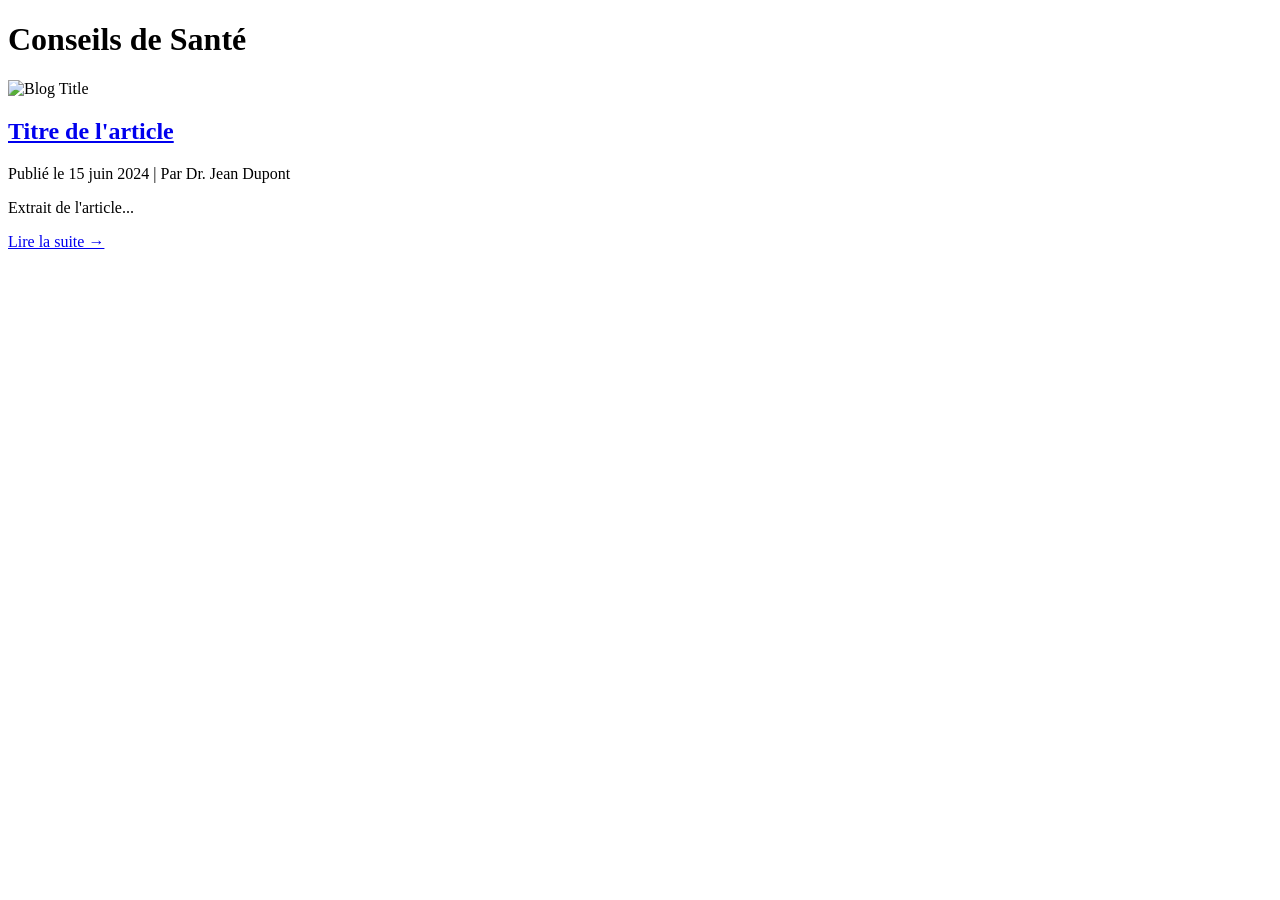
==== blog.html @ 930e70c9 "Add files via upload" ====
<!DOCTYPE html>
<html lang="fr">
<head>
  <!-- ... -->
  <title>Diagnos Pharmacy - Blog</title>
</head>
<body>
  <header><!-- ... --></header>

  <main class="blog-page">
    <div class="container">
      <h1 class="page-title">Conseils de Santé</h1>
      
      <div class="blog-grid">
        <!-- Blog Post -->
        <article class="blog-post">
          <img src="path/to/blog-image.jpg" alt="Blog Title">
          <div class="post-content">
            <h2><a href="blog-post.html">Titre de l'article</a></h2>
            <p class="post-meta">Publié le 15 juin 2024 | Par Dr. Jean Dupont</p>
            <p class="excerpt">Extrait de l'article...</p>
            <a href="blog-post.html" class="read-more">Lire la suite →</a>
          </div>
        </article>
      </div>

      <div class="pagination">
        <!-- ... -->
      </div>
    </div>
  </main>

  <footer><!-- ... --></footer>
</body>
</html>
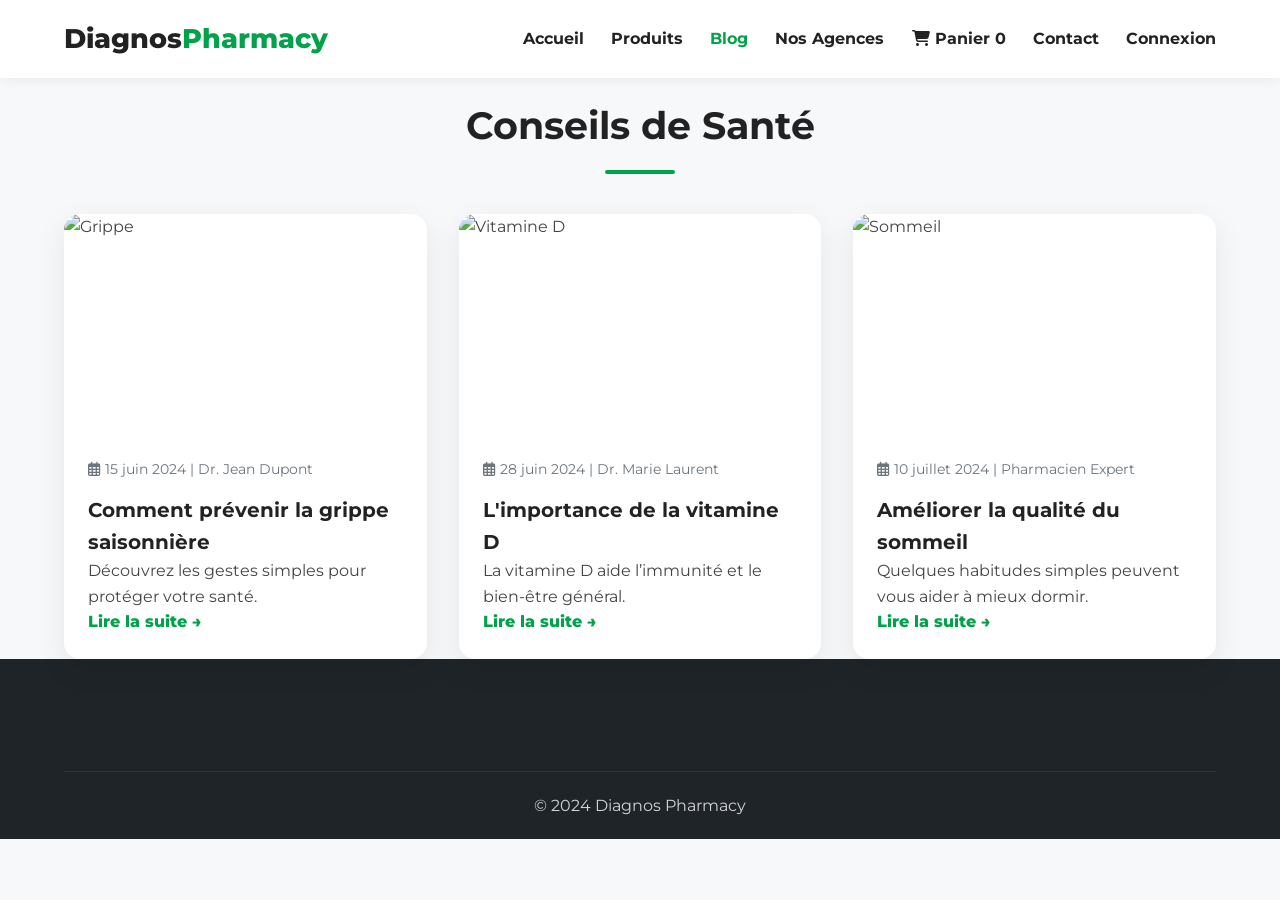
==== commit 796d9ae8: "Add files via upload" ====
--- a/blog.html
+++ b/blog.html
@@ -1,35 +1,124 @@
 <!DOCTYPE html>
 <html lang="fr">
 <head>
-  <!-- ... -->
+  <meta charset="UTF-8">
+  <meta name="viewport" content="width=device-width, initial-scale=1.0">
   <title>Diagnos Pharmacy - Blog</title>
+
+  <link rel="stylesheet" href="styles.css">
+  <link href="https://fonts.googleapis.com/css2?family=Montserrat:wght@400;600;700&display=swap" rel="stylesheet">
+  <link rel="stylesheet" href="https://cdnjs.cloudflare.com/ajax/libs/font-awesome/6.5.0/css/all.min.css">
+  <link href="https://unpkg.com/aos@2.3.1/dist/aos.css" rel="stylesheet">
 </head>
+
 <body>
-  <header><!-- ... --></header>
 
-  <main class="blog-page">
-    <div class="container">
-      <h1 class="page-title">Conseils de Santé</h1>
-      
-      <div class="blog-grid">
-        <!-- Blog Post -->
-        <article class="blog-post">
-          <img src="path/to/blog-image.jpg" alt="Blog Title">
-          <div class="post-content">
-            <h2><a href="blog-post.html">Titre de l'article</a></h2>
-            <p class="post-meta">Publié le 15 juin 2024 | Par Dr. Jean Dupont</p>
-            <p class="excerpt">Extrait de l'article...</p>
-            <a href="blog-post.html" class="read-more">Lire la suite →</a>
+<header>
+  <div class="container header-container">
+    <a href="index.html" class="logo">Diagnos<span>Pharmacy</span></a>
+
+    <nav>
+      <ul>
+        <li><a href="index.html">Accueil</a></li>
+        <li><a href="products.html">Produits</a></li>
+        <li><a href="blog.html" class="active">Blog</a></li>
+        <li><a href="locations.html">Nos Agences</a></li>
+        <li><a href="cart.html"><i class="fas fa-shopping-cart"></i> Panier <span class="cart-count">0</span></a></li>
+        <li><a href="contact.html">Contact</a></li>
+
+        <li class="user-menu" id="user-menu">
+          <a href="login.html" id="user-link">Connexion</a>
+
+          <div class="user-dropdown" id="user-dropdown">
+            <a href="my-orders.html">Mes commandes</a>
+            <button type="button" onclick="logoutUser()">Déconnexion</button>
           </div>
-        </article>
-      </div>
+        </li>
+      </ul>
+    </nav>
 
-      <div class="pagination">
-        <!-- ... -->
-      </div>
+    <button class="mobile-menu-btn" aria-label="Menu mobile">
+      <i class="fas fa-bars"></i>
+    </button>
+  </div>
+</header>
+
+<div class="mobile-nav">
+  <ul>
+    <li><a href="index.html">Accueil</a></li>
+    <li><a href="products.html">Produits</a></li>
+    <li><a href="blog.html" class="active">Blog</a></li>
+    <li><a href="locations.html">Nos Agences</a></li>
+    <li><a href="cart.html">Panier <span class="cart-count">0</span></a></li>
+    <li><a href="contact.html">Contact</a></li>
+
+    <li><a href="login.html" id="mobile-user-link">Connexion</a></li>
+    <li><a href="my-orders.html" id="mobile-orders-link" style="display:none;">Mes commandes</a></li>
+    <li>
+      <button type="button" class="mobile-logout-btn" onclick="logoutUser()" style="display:none;">
+        Déconnexion
+      </button>
+    </li>
+  </ul>
+</div>
+
+<main class="blog-page">
+  <div class="container">
+    <h1 class="page-title" data-aos="fade-up">Conseils de Santé</h1>
+
+    <div class="blog-grid">
+
+      <article class="blog-post" data-aos="fade-up">
+        <img src="https://images.unsplash.com/photo-1505751172876-fa1923c5c528?auto=format&fit=crop&w=1200&q=80" alt="Grippe">
+        <div class="post-content">
+          <p class="post-meta"><i class="far fa-calendar-alt"></i> 15 juin 2024 | Dr. Jean Dupont</p>
+          <h2>Comment prévenir la grippe saisonnière</h2>
+          <p class="excerpt">Découvrez les gestes simples pour protéger votre santé.</p>
+          <a href="#" class="read-more">Lire la suite →</a>
+        </div>
+      </article>
+
+      <article class="blog-post" data-aos="fade-up">
+        <img src="https://images.unsplash.com/photo-1576091160550-2173dba999ef?auto=format&fit=crop&w=1200&q=80" alt="Vitamine D">
+        <div class="post-content">
+          <p class="post-meta"><i class="far fa-calendar-alt"></i> 28 juin 2024 | Dr. Marie Laurent</p>
+          <h2>L'importance de la vitamine D</h2>
+          <p class="excerpt">La vitamine D aide l’immunité et le bien-être général.</p>
+          <a href="#" class="read-more">Lire la suite →</a>
+        </div>
+      </article>
+
+      <article class="blog-post" data-aos="fade-up">
+        <img src="https://images.unsplash.com/photo-1579684385127-1ef15d508118?auto=format&fit=crop&w=1200&q=80" alt="Sommeil">
+        <div class="post-content">
+          <p class="post-meta"><i class="far fa-calendar-alt"></i> 10 juillet 2024 | Pharmacien Expert</p>
+          <h2>Améliorer la qualité du sommeil</h2>
+          <p class="excerpt">Quelques habitudes simples peuvent vous aider à mieux dormir.</p>
+          <a href="#" class="read-more">Lire la suite →</a>
+        </div>
+      </article>
+
     </div>
-  </main>
+  </div>
+</main>
 
-  <footer><!-- ... --></footer>
+<footer>
+  <div class="container">
+    <div class="footer-bottom">
+      <p>&copy; 2024 Diagnos Pharmacy</p>
+    </div>
+  </div>
+</footer>
+
+<script src="script.js"></script>
+<script src="https://unpkg.com/aos@2.3.1/dist/aos.js"></script>
+<script>
+  AOS.init({
+    duration: 900,
+    once: true,
+    offset: 120
+  });
+</script>
+
 </body>
 </html>
--- a/styles.css
+++ b/styles.css
@@ -0,0 +1,1313 @@
+html {
+  scroll-behavior: smooth;
+}
+
+:root {
+  --primary: #00a349;
+  --primary-dark: #00873c;
+  --dark: #222;
+  --text: #444;
+  --muted: #6c757d;
+  --light: #f6f8fa;
+  --white: #fff;
+  --danger: #dc3545;
+  --radius: 16px;
+  --shadow: 0 10px 30px rgba(0, 0, 0, 0.08);
+  --shadow-hover: 0 16px 40px rgba(0, 0, 0, 0.14);
+  --transition: 0.3s ease;
+}
+
+* {
+  margin: 0;
+  padding: 0;
+  box-sizing: border-box;
+}
+
+html {
+  scroll-behavior: smooth;
+}
+
+body {
+  font-family: "Montserrat", sans-serif;
+  background: var(--light);
+  color: var(--text);
+  line-height: 1.6;
+  overflow-x: hidden;
+}
+
+a {
+  text-decoration: none;
+  color: inherit;
+}
+
+ul {
+  list-style: none;
+}
+
+img {
+  width: 100%;
+  display: block;
+}
+
+button,
+input,
+select,
+textarea {
+  font-family: inherit;
+}
+
+/* Layout */
+.container {
+  width: 100%;
+  max-width: 1200px;
+  margin: auto;
+  padding: 0 1.5rem;
+}
+
+main {
+  padding-top: 95px;
+}
+
+section {
+  padding: 5rem 0;
+}
+
+.page-title,
+.section-title {
+  text-align: center;
+  font-size: 2.4rem;
+  color: var(--dark);
+  margin-bottom: 2.5rem;
+}
+
+.page-title::after,
+.section-title::after {
+  content: "";
+  display: block;
+  width: 70px;
+  height: 4px;
+  background: var(--primary);
+  margin: 14px auto 0;
+  border-radius: 20px;
+}
+
+/* Buttons */
+.btn,
+button {
+  transition: var(--transition);
+}
+
+.btn {
+  display: inline-flex;
+  justify-content: center;
+  align-items: center;
+  gap: 8px;
+  padding: 0.8rem 1.4rem;
+  border: none;
+  border-radius: 10px;
+  font-weight: 700;
+  cursor: pointer;
+}
+
+.btn:hover,
+button:hover {
+  transform: translateY(-2px);
+}
+
+.btn-primary {
+  background: var(--primary);
+  color: var(--white);
+}
+
+.btn-primary:hover {
+  background: var(--primary-dark);
+}
+
+.btn-secondary {
+  background: #444;
+  color: var(--white);
+}
+
+.btn-outline {
+  border: 2px solid var(--primary);
+  color: var(--primary);
+  background: transparent;
+}
+
+.btn-outline:hover {
+  background: var(--primary);
+  color: var(--white);
+}
+
+.btn-small {
+  padding: 0.55rem 1rem;
+  font-size: 0.9rem;
+}
+
+/* Header */
+header {
+  position: fixed;
+  top: 0;
+  left: 0;
+  width: 100%;
+  z-index: 1000;
+  background: rgba(255, 255, 255, 0.96);
+  backdrop-filter: blur(10px);
+  box-shadow: 0 2px 12px rgba(0, 0, 0, 0.06);
+}
+
+.header-container {
+  height: 78px;
+  display: flex;
+  justify-content: space-between;
+  align-items: center;
+}
+
+.logo {
+  font-size: 1.7rem;
+  font-weight: 800;
+  color: var(--dark);
+}
+
+.logo span {
+  color: var(--primary);
+}
+
+nav ul {
+  display: flex;
+  gap: 1.7rem;
+}
+
+nav a {
+  font-weight: 700;
+  color: var(--dark);
+}
+
+nav a:hover,
+nav a.active,
+.mobile-nav a.active {
+  color: var(--primary);
+}
+
+.mobile-menu-btn {
+  display: none;
+  background: none;
+  border: none;
+  font-size: 1.5rem;
+  color: var(--dark);
+  cursor: pointer;
+}
+
+/* Mobile Menu */
+.mobile-nav {
+  position: fixed;
+  top: 78px;
+  left: 0;
+  width: 100%;
+  background: var(--white);
+  z-index: 999;
+  box-shadow: var(--shadow);
+  transform: translateY(-150%);
+  transition: var(--transition);
+}
+
+.mobile-nav.active {
+  transform: translateY(0);
+}
+
+.mobile-nav ul {
+  display: flex;
+  flex-direction: column;
+  padding: 1rem 1.5rem;
+}
+
+.mobile-nav a {
+  display: block;
+  padding: 14px 0;
+  border-bottom: 1px solid #eee;
+  font-weight: 700;
+}
+
+/* Hero */
+.hero {
+  margin-top: 78px;
+  padding: 6rem 0;
+  background: linear-gradient(135deg, #eef9f3, #ffffff);
+}
+
+.hero-container {
+  display: grid;
+  grid-template-columns: 1fr 1fr;
+  gap: 3rem;
+  align-items: center;
+}
+
+.hero-content h1 {
+  font-size: 3.4rem;
+  color: var(--dark);
+  line-height: 1.1;
+  margin-bottom: 1rem;
+}
+
+.hero-content p {
+  font-size: 1.15rem;
+  color: var(--muted);
+  margin-bottom: 2rem;
+}
+
+.hero-buttons {
+  display: flex;
+  gap: 1rem;
+  flex-wrap: wrap;
+}
+
+.hero-image {
+  border-radius: 24px;
+  overflow: hidden;
+  box-shadow: var(--shadow-hover);
+}
+
+.hero-image img {
+  height: 430px;
+  object-fit: cover;
+}
+
+/* Cards */
+.service-card,
+.product-card,
+.blog-card,
+.blog-post,
+.location-card,
+.testimonial-card,
+.cart-items,
+.cart-summary,
+.product-gallery,
+.product-info,
+.map-container {
+  background: var(--white);
+  border-radius: var(--radius);
+  box-shadow: var(--shadow);
+  transition: var(--transition);
+  opacity: 1;
+  visibility: visible;
+}
+
+.service-card:hover,
+.product-card:hover,
+.blog-card:hover,
+.blog-post:hover,
+.location-card:hover,
+.testimonial-card:hover {
+  transform: translateY(-6px);
+  box-shadow: var(--shadow-hover);
+}
+
+/* Services */
+.services {
+  background: var(--white);
+}
+
+.services-grid,
+.products-grid,
+.blog-grid,
+.locations-grid,
+.testimonials-slider {
+  display: grid;
+  grid-template-columns: repeat(auto-fit, minmax(250px, 1fr));
+  gap: 2rem;
+}
+
+.service-card {
+  padding: 2rem;
+  text-align: center;
+}
+
+.service-icon {
+  width: 78px;
+  height: 78px;
+  margin: 0 auto 1.4rem;
+  border-radius: 50%;
+  background: rgba(0, 163, 73, 0.1);
+  display: flex;
+  align-items: center;
+  justify-content: center;
+}
+
+.service-icon i {
+  color: var(--primary);
+  font-size: 2rem;
+}
+
+/* Products */
+.products,
+.products-page {
+  background: var(--light);
+}
+
+.product-card {
+  overflow: hidden;
+}
+
+.product-card img {
+  height: 220px;
+  object-fit: cover;
+}
+
+.product-card h3 {
+  padding: 1rem 1rem 0;
+  color: var(--dark);
+}
+
+.product-price,
+.price {
+  padding: 0 1rem;
+  color: var(--primary);
+  font-size: 1.2rem;
+  font-weight: 800;
+}
+
+.product-card .btn,
+.product-card button {
+  width: calc(100% - 2rem);
+  margin: 1rem;
+}
+
+.product-filters {
+  background: var(--white);
+  padding: 2rem 0;
+  margin-bottom: 2rem;
+  box-shadow: var(--shadow);
+}
+
+.filter-options {
+  display: flex;
+  gap: 1rem;
+}
+
+.filter-options input,
+.filter-options select {
+  width: 100%;
+  padding: 0.85rem 1rem;
+  border: 1px solid #ddd;
+  border-radius: 10px;
+  outline: none;
+}
+
+.filter-options input:focus,
+.filter-options select:focus {
+  border-color: var(--primary);
+}
+
+/* Product Detail */
+.product-detail {
+  padding-bottom: 5rem;
+}
+
+.product-detail-grid {
+  display: grid;
+  grid-template-columns: 1fr 1fr;
+  gap: 2rem;
+}
+
+.product-gallery,
+.product-info {
+  padding: 1.5rem;
+}
+
+.main-image {
+  height: 430px;
+  object-fit: cover;
+  border-radius: 14px;
+}
+
+.product-info h1 {
+  font-size: 2.2rem;
+  color: var(--dark);
+}
+
+.product-info .price {
+  padding: 0;
+  font-size: 1.8rem;
+}
+
+.product-meta {
+  background: #f0faf4;
+  padding: 1rem;
+  border-radius: 12px;
+  margin: 1.2rem 0;
+}
+
+.product-description {
+  margin-top: 1.5rem;
+}
+
+/* Blog */
+.blog-page,
+.blog-preview {
+  background: var(--light);
+}
+
+.blog-card,
+.blog-post {
+  overflow: hidden;
+}
+
+.blog-card img,
+.blog-post img {
+  height: 220px;
+  object-fit: cover;
+}
+
+.blog-content,
+.post-content {
+  padding: 1.5rem;
+}
+
+.post-meta,
+.blog-meta {
+  color: var(--muted);
+  font-size: 0.9rem;
+  margin-bottom: 0.8rem;
+}
+
+.blog-content h3,
+.post-content h2 {
+  color: var(--dark);
+  font-size: 1.25rem;
+}
+
+.read-more {
+  color: var(--primary);
+  font-weight: 800;
+}
+
+/* Locations */
+.locations-page,
+.locations-preview {
+  background: var(--light);
+}
+
+.location-list {
+  display: flex;
+  flex-direction: column;
+  gap: 1rem;
+}
+
+.location-card {
+  padding: 1.4rem;
+}
+
+.location-card img {
+  height: 220px;
+  object-fit: cover;
+  border-radius: var(--radius) var(--radius) 0 0;
+}
+
+.location-card h3 {
+  color: var(--primary);
+}
+
+.location-card p {
+  display: flex;
+  gap: 0.6rem;
+  align-items: center;
+  color: var(--muted);
+}
+
+.map-container {
+  overflow: hidden;
+}
+
+#pharmacy-map {
+  width: 100%;
+  height: 420px;
+}
+
+/* Cart */
+.cart-page {
+  min-height: 100vh;
+  padding-bottom: 5rem;
+}
+
+.cart-grid {
+  display: grid;
+  grid-template-columns: 2fr 1fr;
+  gap: 2rem;
+}
+
+.cart-items,
+.cart-summary {
+  padding: 1.5rem;
+}
+
+.cart-item {
+  display: flex;
+  gap: 1rem;
+  align-items: center;
+  background: #fafafa;
+  border: 1px solid #eee;
+  border-radius: 14px;
+  padding: 1rem;
+  margin-bottom: 1rem;
+}
+
+.cart-item img {
+  width: 95px;
+  height: 95px;
+  object-fit: cover;
+  border-radius: 12px;
+}
+
+.item-details {
+  flex: 1;
+}
+
+.quantity-selector {
+  display: flex;
+  gap: 0.7rem;
+  align-items: center;
+  margin-top: 0.8rem;
+}
+
+.quantity-selector input {
+  width: 45px;
+  text-align: center;
+  border: none;
+  background: #eee;
+  border-radius: 8px;
+  padding: 0.5rem;
+}
+
+.qty-btn {
+  width: 34px;
+  height: 34px;
+  border: none;
+  border-radius: 8px;
+  background: var(--primary);
+  color: var(--white);
+  cursor: pointer;
+}
+
+.remove-item {
+  background: transparent;
+  border: none;
+  color: var(--danger);
+  font-size: 1.3rem;
+  cursor: pointer;
+}
+
+.summary-details p {
+  display: flex;
+  justify-content: space-between;
+  margin: 1rem 0;
+}
+
+.total {
+  border-top: 1px solid #ddd;
+  padding-top: 1rem;
+  font-weight: 800;
+  font-size: 1.2rem;
+}
+
+.empty {
+  text-align: center;
+  color: var(--muted);
+  padding: 3rem 1rem;
+}
+
+/* Newsletter */
+.newsletter {
+  background: var(--primary);
+  color: var(--white);
+  text-align: center;
+}
+
+.newsletter-container {
+  max-width: 800px;
+  margin: auto;
+}
+
+.newsletter-form {
+  display: flex;
+  max-width: 520px;
+  margin: 2rem auto 0;
+}
+
+.newsletter-form input {
+  flex: 1;
+  padding: 0.9rem 1rem;
+  border: none;
+  border-radius: 10px 0 0 10px;
+}
+
+.newsletter-form button {
+  border-radius: 0 10px 10px 0;
+  background: var(--dark);
+  color: var(--white);
+  border: none;
+  padding: 0 1.5rem;
+}
+
+/* Testimonials */
+.testimonials {
+  background: var(--white);
+}
+
+.testimonial-card {
+  padding: 1.5rem;
+}
+
+.testimonial-rating {
+  color: #ffc107;
+  margin-bottom: 1rem;
+}
+
+.testimonial-author {
+  display: flex;
+  gap: 1rem;
+  align-items: center;
+}
+
+.testimonial-author img {
+  width: 55px;
+  height: 55px;
+  border-radius: 50%;
+  object-fit: cover;
+}
+
+/* Footer */
+footer {
+  background: #1f2428;
+  color: var(--white);
+  padding: 4rem 0 0;
+}
+
+.footer-container {
+  display: grid;
+  grid-template-columns: repeat(auto-fit, minmax(220px, 1fr));
+  gap: 3rem;
+}
+
+.footer-logo a {
+  font-size: 1.7rem;
+  font-weight: 800;
+}
+
+.footer-logo span {
+  color: var(--primary);
+}
+
+.footer-links h3,
+.footer-contact h3 {
+  margin-bottom: 1rem;
+}
+
+.footer-links li,
+.footer-contact p {
+  margin-bottom: 0.7rem;
+  opacity: 0.85;
+}
+
+.footer-links a:hover {
+  color: var(--primary);
+  padding-left: 5px;
+}
+
+.footer-social {
+  display: flex;
+  gap: 1rem;
+  margin-top: 1rem;
+}
+
+.footer-social a {
+  width: 40px;
+  height: 40px;
+  background: rgba(255,255,255,0.1);
+  border-radius: 50%;
+  display: flex;
+  align-items: center;
+  justify-content: center;
+}
+
+.footer-social a:hover {
+  background: var(--primary);
+}
+
+.footer-bottom {
+  margin-top: 3rem;
+  padding: 1.3rem 0;
+  border-top: 1px solid rgba(255,255,255,0.1);
+  text-align: center;
+  opacity: 0.8;
+}
+
+/* Notification */
+.cart-notification {
+  position: fixed;
+  right: 20px;
+  bottom: -100px;
+  z-index: 10000;
+  background: var(--primary);
+  color: var(--white);
+  padding: 15px 20px;
+  border-radius: 12px;
+  box-shadow: var(--shadow-hover);
+  display: flex;
+  gap: 10px;
+  align-items: center;
+  transition: var(--transition);
+}
+
+.cart-notification.show {
+  transform: translateY(-120px);
+}
+
+/* Responsive */
+@media (max-width: 992px) {
+  .hero-container,
+  .product-detail-grid,
+  .cart-grid {
+    grid-template-columns: 1fr;
+  }
+
+  .hero-content {
+    text-align: center;
+  }
+
+  .hero-buttons {
+    justify-content: center;
+  }
+
+  .hero-image {
+    order: -1;
+  }
+
+  .main-image {
+    height: 330px;
+  }
+}
+
+@media (max-width: 900px) {
+  nav {
+    display: none;
+  }
+
+  .mobile-menu-btn {
+    display: block;
+  }
+
+  .header-container {
+    height: 70px;
+  }
+
+  .mobile-nav {
+    top: 70px;
+  }
+
+  .logo {
+    font-size: 1.35rem;
+  }
+
+  main {
+    padding-top: 85px;
+  }
+
+  .hero {
+    margin-top: 70px;
+    padding: 4rem 0;
+  }
+}
+
+@media (max-width: 768px) {
+  .hero-content h1 {
+    font-size: 2.5rem;
+  }
+
+  .filter-options,
+  .newsletter-form {
+    flex-direction: column;
+  }
+
+  .newsletter-form input,
+  .newsletter-form button {
+    border-radius: 10px;
+    width: 100%;
+  }
+}
+
+@media (max-width: 576px) {
+  .container {
+    padding: 0 1rem;
+  }
+
+  section {
+    padding: 3.5rem 0;
+  }
+
+  .page-title,
+  .section-title {
+    font-size: 2rem;
+  }
+
+  .hero-content h1 {
+    font-size: 2.1rem;
+  }
+
+  .hero-buttons,
+  .cart-item {
+    flex-direction: column;
+  }
+
+  .btn {
+    width: 100%;
+  }
+
+  .products-grid,
+  .services-grid,
+  .blog-grid,
+  .locations-grid,
+  .testimonials-slider {
+    grid-template-columns: 1fr;
+  }
+
+  .cart-item {
+    align-items: flex-start;
+  }
+
+  .cart-item img {
+    width: 100%;
+    height: 180px;
+  }
+
+  .main-image {
+    height: 260px;
+  }
+}
+
+.hero-image {
+  animation: floatImage 4s ease-in-out infinite;
+}
+
+@keyframes floatImage {
+  0% {
+    transform: translateY(0);
+  }
+  50% {
+    transform: translateY(-12px);
+  }
+  100% {
+    transform: translateY(0);
+  }
+}
+
+.product-card,
+.service-card,
+.blog-card,
+.location-card {
+  transition: transform 0.3s ease, box-shadow 0.3s ease;
+}
+
+.product-card:hover,
+.service-card:hover,
+.blog-card:hover,
+.location-card:hover {
+  transform: translateY(-10px) scale(1.02);
+  box-shadow: 0 20px 45px rgba(0, 0, 0, 0.15);
+}
+
+/* CUSTOM CURSOR */
+.cursor-dot,
+.cursor-outline {
+  position: fixed;
+  top: 0;
+  left: 0;
+  pointer-events: none;
+  z-index: 99999;
+  transform: translate(-50%, -50%);
+  border-radius: 50%;
+}
+
+.cursor-dot {
+  width: 8px;
+  height: 8px;
+  background: var(--primary);
+}
+
+.cursor-outline {
+  width: 36px;
+  height: 36px;
+  border: 2px solid var(--primary);
+  transition: transform 0.15s ease, width 0.15s ease, height 0.15s ease;
+}
+
+.cursor-outline.cursor-hover {
+  width: 55px;
+  height: 55px;
+  background: rgba(0, 163, 73, 0.08);
+}
+
+/* PARALLAX */
+.parallax-section {
+  position: relative;
+  overflow: hidden;
+}
+
+.parallax-float {
+  will-change: transform;
+}
+
+/* Hide custom cursor on mobile */
+@media (max-width: 900px) {
+  .cursor-dot,
+  .cursor-outline {
+    display: none;
+  }
+}
+
+.contact-page {
+  min-height: 100vh;
+  padding-bottom: 5rem;
+}
+
+.contact-grid {
+  display: grid;
+  grid-template-columns: 1fr 1.3fr;
+  gap: 2rem;
+}
+
+.contact-info,
+.contact-form-box {
+  background: var(--white);
+  padding: 2rem;
+  border-radius: var(--radius);
+  box-shadow: var(--shadow);
+}
+
+.contact-card {
+  display: flex;
+  gap: 1rem;
+  padding: 1rem 0;
+  border-bottom: 1px solid #eee;
+}
+
+.contact-card i {
+  color: var(--primary);
+  font-size: 1.4rem;
+  margin-top: 5px;
+}
+
+.form-group {
+  margin-bottom: 1.2rem;
+}
+
+.form-group label {
+  display: block;
+  font-weight: 700;
+  margin-bottom: 0.5rem;
+}
+
+.form-group input,
+.form-group select,
+.form-group textarea {
+  width: 100%;
+  padding: 0.9rem 1rem;
+  border: 1px solid #ddd;
+  border-radius: 10px;
+  outline: none;
+}
+
+.form-group input:focus,
+.form-group select:focus,
+.form-group textarea:focus {
+  border-color: var(--primary);
+}
+
+@media (max-width: 900px) {
+  .contact-grid {
+    grid-template-columns: 1fr;
+  }
+}
+
+.cart-items {
+  min-height: 180px;
+}
+
+.cart-items .cart-item {
+  display: flex !important;
+  opacity: 1 !important;
+  visibility: visible !important;
+}
+
+.cart-item h3,
+.cart-item p,
+.cart-item input {
+  color: #222 !important;
+}
+
+.auth-page {
+  min-height: 100vh;
+  display: flex;
+  align-items: center;
+  justify-content: center;
+  padding: 2rem;
+  background: linear-gradient(135deg, #eef9f3, #ffffff);
+}
+
+.auth-box {
+  width: 100%;
+  max-width: 430px;
+  background: var(--white);
+  padding: 2rem;
+  border-radius: var(--radius);
+  box-shadow: var(--shadow);
+}
+
+.auth-box .logo {
+  display: block;
+  text-align: center;
+  margin-bottom: 1.5rem;
+}
+
+.auth-box h1 {
+  text-align: center;
+  color: var(--dark);
+}
+
+.auth-box p {
+  text-align: center;
+  color: var(--muted);
+  margin-bottom: 1.5rem;
+}
+
+.auth-link {
+  margin-top: 1.5rem;
+}
+
+.auth-link a {
+  color: var(--primary);
+  font-weight: 700;
+}
+
+.checkout-page {
+  padding: 5rem 0;
+}
+
+.checkout-grid {
+  display: grid;
+  grid-template-columns: 1.5fr 1fr;
+  gap: 2rem;
+}
+
+.checkout-form,
+.checkout-summary {
+  background: white;
+  padding: 2rem;
+  border-radius: var(--radius);
+  box-shadow: var(--shadow);
+}
+
+#checkout-items p {
+  margin-bottom: 0.5rem;
+}
+
+@media (max-width: 900px) {
+  .checkout-grid {
+    grid-template-columns: 1fr;
+  }
+}
+
+.admin-page {
+  padding: 120px 20px 40px;
+  background: #f5f7fb;
+  min-height: 100vh;
+}
+
+
+.admin-header {
+  display: flex;
+  justify-content: space-between;
+  align-items: center;
+  margin-bottom: 2rem;
+}
+
+.admin-stats {
+  display: grid;
+  grid-template-columns: repeat(auto-fit, minmax(220px, 1fr));
+  gap: 1rem;
+  margin-bottom: 2rem;
+}
+
+.admin-stat-card,
+.orders-box,
+.order-card {
+  background: white;
+  padding: 1.5rem;
+  border-radius: var(--radius);
+  box-shadow: var(--shadow);
+}
+
+.admin-stat-card h3 {
+  color: var(--muted);
+}
+
+.admin-stat-card p {
+  font-size: 2rem;
+  font-weight: 800;
+  color: var(--primary);
+}
+
+.order-card {
+  margin-bottom: 1.2rem;
+}
+
+.order-top,
+.order-bottom {
+  display: flex;
+  justify-content: space-between;
+  gap: 1rem;
+}
+
+.order-items {
+  margin: 1rem 0;
+  padding: 1rem;
+  background: #f6f8fa;
+  border-radius: 10px;
+}
+
+.order-status {
+  padding: 0.45rem 0.8rem;
+  border-radius: 20px;
+  font-weight: 700;
+  font-size: 0.85rem;
+}
+
+.order-status.pending {
+  background: #fff3cd;
+  color: #856404;
+}
+
+.order-status.processing {
+  background: #d1ecf1;
+  color: #0c5460;
+}
+
+.order-status.completed {
+  background: #d4edda;
+  color: #155724;
+}
+
+.order-status.cancelled {
+  background: #f8d7da;
+  color: #721c24;
+}
+
+.order-bottom select {
+  padding: 0.6rem;
+  border-radius: 8px;
+  border: 1px solid #ddd;
+}
+
+.btn-danger {
+  background: var(--danger);
+  color: white;
+}
+
+@media (max-width: 700px) {
+  .admin-header,
+  .order-top,
+  .order-bottom {
+    flex-direction: column;
+  }
+}
+
+.orders-page {
+  padding: 4rem 0;
+}
+
+.user-menu {
+  position: relative;
+}
+
+.user-dropdown {
+  display: none;
+  position: absolute;
+  top: 35px;
+  right: 0;
+  width: 180px;
+  background: white;
+  border-radius: 12px;
+  box-shadow: var(--shadow);
+  overflow: hidden;
+  z-index: 1000;
+}
+
+.user-dropdown.active {
+  display: block;
+}
+
+.user-dropdown a,
+.user-dropdown button {
+  display: block;
+  width: 100%;
+  padding: 12px;
+  border: none;
+  background: white;
+  text-align: left;
+  cursor: pointer;
+  font-weight: 600;
+  color: var(--dark);
+}
+
+.user-dropdown a:hover,
+.user-dropdown button:hover {
+  background: #f6f8fa;
+  color: var(--primary);
+}
+
+.form-error {
+  color: #e74c3c;
+  font-size: 0.9rem;
+  margin-bottom: 10px;
+  text-align: center;
+}
+
+.mobile-logout-btn {
+  width: 100%;
+  padding: 14px 0;
+  border: none;
+  background: transparent;
+  text-align: left;
+  font-weight: 700;
+  color: var(--danger);
+  cursor: pointer;
+}
+
+.toast-message {
+  position: fixed;
+  top: 90px;
+  right: 20px;
+  z-index: 99999;
+  background: white;
+  color: #222;
+  padding: 16px 20px;
+  border-left: 5px solid var(--primary);
+  border-radius: 12px;
+  box-shadow: var(--shadow);
+  font-weight: 700;
+  animation: toastIn 0.3s ease;
+}
+
+.toast-message.error {
+  border-left-color: var(--danger);
+}
+
+@keyframes toastIn {
+  from {
+    opacity: 0;
+    transform: translateX(40px);
+  }
+  to {
+    opacity: 1;
+    transform: translateX(0);
+  }
+}
